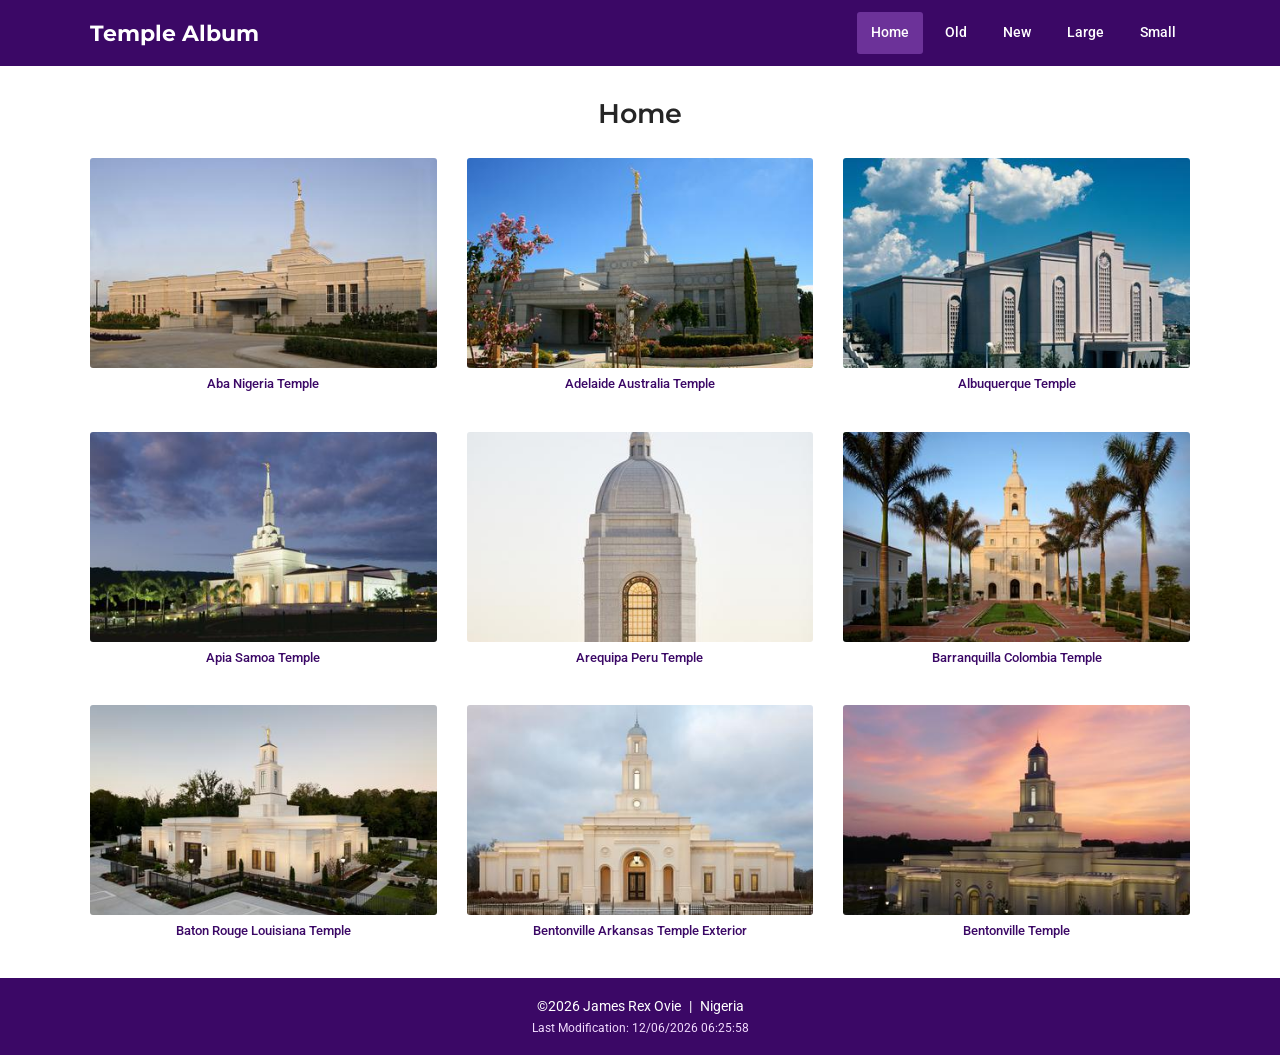
==== temples.html @ 132e37a5 "Complete WDD 131 Week 02 Temple Album" ====
<!DOCTYPE html>
<html lang="en">
<head>
    <!-- Defines the character encoding for the webpage. -->
    <meta charset="UTF-8">

    <!-- Ensures the webpage adjusts to different screen sizes. -->
    <meta name="viewport" content="width=device-width, initial-scale=1.0">

    <!-- Describes the content of the Temple Album page. -->
    <meta name="description"
          content="WDD 131 Picture Album by James Rex Ovie. Explore a collection of beautiful temples from different parts of the world.">

    <!-- Identifies the author of the webpage. -->
    <meta name="author" content="James Rex Ovie">

    <!-- Sets the title displayed in the browser tab. -->
    <title>Temple Album | WDD 131 | James Rex Ovie</title>

    <!-- Connects to Google Fonts for improved typography. -->
    <link rel="preconnect" href="https://fonts.googleapis.com">
    <link rel="preconnect" href="https://fonts.gstatic.com" crossorigin>

    <!-- Loads Montserrat and Roboto fonts. -->
    <link href="https://fonts.googleapis.com/css2?family=Montserrat:wght@400;500;600;700&family=Roboto:wght@400;500;700&display=swap"
          rel="stylesheet">

    <!-- Main mobile-first stylesheet. -->
    <link rel="stylesheet" href="styles/temples.css">

    <!-- Additional styles for larger screens. -->
    <link rel="stylesheet" href="styles/temples_large.css">

    <!-- Loads the external JavaScript after HTML parsing. -->
    <script src="scripts/temples.js" defer></script>
</head>

<body>

    <!-- =====================================
         HEADER AND NAVIGATION
         ===================================== -->
    <header>
        <div class="header-content">

            <!-- Website title and branding. -->
            <span class="site-title">Temple Album</span>

            <!-- Button for opening and closing the mobile menu. -->
            <button
                id="menu-button"
                class="menu-button"
                type="button"
                aria-label="Open navigation menu"
                aria-expanded="false"
                aria-controls="navigation">

                <!-- JavaScript changes this symbol when clicked. -->
                <span id="menu-icon" aria-hidden="true">&#9776;</span>
            </button>

            <!-- Main navigation menu. -->
            <nav id="navigation" class="navigation" aria-label="Main navigation">

                <!-- Each link has a data-filter value used by JavaScript. -->
                <a href="#" class="nav-link active" data-filter="all">Home</a>

                <a href="#" class="nav-link" data-filter="old">Old</a>

                <a href="#" class="nav-link" data-filter="new">New</a>

                <a href="#" class="nav-link" data-filter="large">Large</a>

                <a href="#" class="nav-link" data-filter="small">Small</a>

            </nav>
        </div>
    </header>


    <!-- =====================================
         MAIN CONTENT
         ===================================== -->
    <main>

        <!-- Main heading of the picture album. -->
        <h1>Home</h1>

        <!--
            JavaScript selects the individual figures
            inside this gallery when a navigation
            filter is clicked.
        -->
        <section class="temple-gallery" aria-label="Temple picture gallery">

            <!-- Temple 1 -->
            <figure class="temple-card" data-category="old large">
                <img
                    src="images/aba_nigeria_temple.jpg"
                    alt="Aba Nigeria Temple"
                    width="400"
                    height="300"
                    loading="lazy">
                <figcaption>Aba Nigeria Temple</figcaption>
            </figure>

            <!-- Temple 2 -->
            <figure class="temple-card" data-category="old small">
                <img
                    src="images/adelaide_australia_temple.jpg"
                    alt="Adelaide Australia Temple"
                    width="400"
                    height="300"
                    loading="lazy">
                <figcaption>Adelaide Australia Temple</figcaption>
            </figure>

            <!-- Temple 3 -->
            <figure class="temple-card" data-category="old large">
                <img
                    src="images/albuquerque_temple.jpg"
                    alt="Albuquerque Temple"
                    width="400"
                    height="300"
                    loading="lazy">
                <figcaption>Albuquerque Temple</figcaption>
            </figure>

            <!-- Temple 4 -->
            <figure class="temple-card" data-category="old large">
                <img
                    src="images/apia_samoa_temple.jpg"
                    alt="Apia Samoa Temple"
                    width="400"
                    height="300"
                    loading="lazy">
                <figcaption>Apia Samoa Temple</figcaption>
            </figure>

            <!-- Temple 5 -->
            <figure class="temple-card" data-category="old large">
                <img
                    src="images/temple_5.jpeg"
                    alt="Arequipa Peru Temple"
                    width="400"
                    height="300"
                    loading="lazy">
                <figcaption>Arequipa Peru Temple</figcaption>
            </figure>

            <!-- Temple 6 -->
            <figure class="temple-card" data-category="old small">
                <img
                    src="images/Barranquilla_Columblia_Temple.jpg"
                    alt="Barranquilla Colombia Temple"
                    width="400"
                    height="300"
                    loading="lazy">
                <figcaption>Barranquilla Colombia Temple</figcaption>
            </figure>

            <!-- Temple 7 -->
            <figure class="temple-card" data-category="new small">
                <img
                    src="images/temple_7.jpeg"
                    alt="Baton Rouge Louisiana Temple"
                    width="400"
                    height="300"
                    loading="lazy">
                <figcaption>Baton Rouge Louisiana Temple</figcaption>
            </figure>

            <!-- Temple 8 -->
            <figure class="temple-card" data-category="new small">
                <img
                    src="images/temple_8.jpeg"
                    alt="Bentonville Arkansas Temple Exterior"
                    width="400"
                    height="300"
                    loading="lazy">
                <figcaption>Bentonville Arkansas Temple Exterior</figcaption>
            </figure>

            <!-- Temple 9 -->
            <figure class="temple-card" data-category="new large">
                <img
                    src="images/Bentonville_Temple.jpg"
                    alt="Bentonville Temple"
                    width="400"
                    height="300"
                    loading="lazy">
                <figcaption>Bentonville Temple</figcaption>
            </figure>

        </section>
    </main>


    <!-- =====================================
         FOOTER
         ===================================== -->
    <footer>

        <!-- Copyright information with a dynamic year. -->
        <p>
            &copy;<span id="currentyear"></span>
            James Rex Ovie
            <span class="footer-separator">|</span>
            Nigeria
        </p>

        <!-- JavaScript inserts the last modification date. -->
        <p id="lastModified"></p>

    </footer>

</body>
</html>
---- styles/temples.css ----
/* =========================================
   1. GLOBAL SETTINGS
   ========================================= */

/* Apply consistent box sizing to all elements. */
* {
    box-sizing: border-box;
}

/* Set the general appearance of the webpage. */
body {
    margin: 0;
    padding: 0;
    background-color: #ffffff;
    color: #252525;
    font-family: "Roboto", Arial, sans-serif;
    font-size: 16px;
    line-height: 1.5;
}

/* Use Montserrat for headings and titles. */
h1,
h2,
.site-title {
    font-family: "Montserrat", Arial, sans-serif;
}


/* =========================================
   2. HEADER
   ========================================= */

/* Style the top section of the webpage. */
header {
    background-color: #3b0866;
    color: #ffffff;
    padding: 12px 16px;
}

/* Arrange the title and hamburger button in one row. */
.header-content {
    display: flex;
    justify-content: space-between;
    align-items: center;
    flex-wrap: wrap;
}

/* Style the website title. */
.site-title {
    font-size: 1.25rem;
    font-weight: 700;
}


/* =========================================
   3. HAMBURGER BUTTON
   ========================================= */

/* Display the hamburger button on mobile screens. */
.menu-button {
    display: block;
    padding: 3px 8px;
    border: none;
    background: transparent;
    color: #ffffff;
    font-size: 1.8rem;
    cursor: pointer;
}

/* Provide a visual hover effect. */
.menu-button:hover {
    color: #e9c8ff;
}

/* Show a visible focus indicator for keyboard users. */
.menu-button:focus-visible {
    outline: 2px solid #ffffff;
    outline-offset: 4px;
}


/* =========================================
   4. NAVIGATION MENU
   ========================================= */

/* Hide the navigation menu by default on mobile. */
.navigation {
    display: none;
    flex-direction: column;
    width: 100%;
    margin-top: 12px;
}

/* JavaScript adds the open class when clicked. */
.navigation.open {
    display: flex;
}

/* Style the individual navigation links. */
.navigation a {
    display: block;
    padding: 12px;
    color: #ffffff;
    text-align: center;
    text-decoration: none;
    font-weight: 500;
    border-top: 1px solid rgba(255, 255, 255, 0.15);
    transition: background-color 0.25s ease;
}

/* Highlight a navigation link on hover. */
.navigation a:hover {
    background-color: #632b91;
    color: #ffffff;
}

/* Highlight the selected navigation category. */
.navigation a.active {
    background-color: #6c3299;
    color: #ffffff;
}


/* =========================================
   5. MAIN CONTENT
   ========================================= */

/* Limit the width and center the main section. */
main {
    width: min(100% - 24px, 1100px);
    margin: 24px auto;
}

/* Style the main heading. */
h1 {
    margin-bottom: 20px;
    color: #252525;
    text-align: center;
    font-size: 1.5rem;
    font-weight: 600;
}


/* =========================================
   6. TEMPLE GALLERY
   ========================================= */

/* Create one column for mobile devices. */
.temple-gallery {
    display: grid;
    grid-template-columns: 1fr;
    gap: 24px;
    justify-items: center;
}

/* Style each temple figure. */
.temple-card {
    width: 100%;
    max-width: 400px;
    margin: 0;
    padding: 0;
    text-align: center;
}

/* Make the temple photographs responsive. */
.temple-card img {
    display: block;
    width: 100%;
    height: 240px;
    object-fit: cover;
    border-radius: 3px;
    background-color: #eeeeee;
}

/* Style the image captions. */
.temple-card figcaption {
    padding: 6px 4px;
    color: #3b0866;
    font-size: 0.85rem;
    font-weight: 500;
}

/* Provide a subtle effect when hovering over an image. */
.temple-card img:hover {
    opacity: 0.9;
    transition: opacity 0.2s ease;
}

/* JavaScript uses this class to hide filtered figures. */
.temple-card.hidden {
    display: none;
}


/* =========================================
   7. FOOTER
   ========================================= */

/* Style the common footer section. */
footer {
    margin-top: 30px;
    padding: 16px 10px;
    background-color: #3b0866;
    color: #ffffff;
    text-align: center;
    font-size: 0.85rem;
}

/* Remove unnecessary paragraph margins. */
footer p {
    margin: 3px 0;
    overflow-wrap: anywhere;
}

/* Style the separator between the name and country. */
.footer-separator {
    padding: 0 5px;
}

/* Highlight the last modification information. */
#lastModified {
    color: #f3dcff;
    font-size: 0.75rem;
}


/* =========================================
   8. ACCESSIBILITY AND MOTION
   ========================================= */

/* Make keyboard navigation easier to identify. */
a:focus-visible {
    outline: 2px solid #d7a9ff;
    outline-offset: 3px;
}

/* Respect users who prefer reduced motion. */
@media (prefers-reduced-motion: reduce) {
    *,
    *::before,
    *::after {
        scroll-behavior: auto !important;
        transition-duration: 0.01ms !important;
    }
}
---- styles/temples_large.css ----
/* =========================================
   LARGE SCREEN STYLES
   These styles apply to screens 700px
   wide and above.
   ========================================= */

@media screen and (min-width: 700px) {

    /* =====================================
       1. HEADER
       ===================================== */

    /* Give the header more horizontal spacing. */
    header {
        padding: 12px 5%;
    }

    /* Keep the title and navigation on one line. */
    .header-content {
        flex-wrap: nowrap;
        max-width: 1100px;
        margin: 0 auto;
    }

    /* Slightly increase the website title size. */
    .site-title {
        font-size: 1.35rem;
        white-space: nowrap;
    }


    /* =====================================
       2. NAVIGATION
       ===================================== */

    /* Hide the hamburger button on larger screens. */
    .menu-button {
        display: none;
    }

    /* Display the navigation links horizontally. */
    .navigation {
        display: flex;
        flex-direction: row;
        justify-content: flex-end;
        align-items: center;
        width: auto;
        margin-top: 0;
        margin-left: auto;
        gap: 8px;
    }

    /* Remove the mobile navigation borders. */
    .navigation a {
        padding: 10px 14px;
        border: none;
        border-radius: 3px;
        font-size: 0.9rem;
    }


    /* =====================================
       3. MAIN CONTENT
       ===================================== */

    /* Give the desktop content more breathing room. */
    main {
        width: min(100% - 48px, 1100px);
        margin-top: 28px;
        margin-bottom: 32px;
    }

    /* Adjust the heading for desktop. */
    h1 {
        margin-bottom: 24px;
        font-size: 1.7rem;
    }


    /* =====================================
       4. TEMPLE IMAGE GRID
       ===================================== */

    /* Arrange the photographs in three columns. */
    .temple-gallery {
        grid-template-columns: repeat(3, minmax(0, 1fr));
        gap: 28px 22px;
        align-items: start;
    }

    /* Allow each figure to fill its grid column. */
    .temple-card {
        max-width: none;
    }

    /* Adjust the photograph dimensions for desktop. */
    .temple-card img {
        width: 100%;
        height: 190px;
        object-fit: cover;
    }

    /* Make captions slightly smaller to match the gallery. */
    .temple-card figcaption {
        font-size: 0.8rem;
    }


    /* =====================================
       5. FOOTER
       ===================================== */

    footer {
        padding: 15px;
        font-size: 0.85rem;
    }
}


/* =========================================
   EXTRA LARGE SCREENS
   ========================================= */

@media screen and (min-width: 1100px) {

    /* Increase the gallery spacing on wide displays. */
    .temple-gallery {
        column-gap: 30px;
        row-gap: 32px;
    }

    /* Give temple photographs a little more height. */
    .temple-card img {
        height: 210px;
    }
}
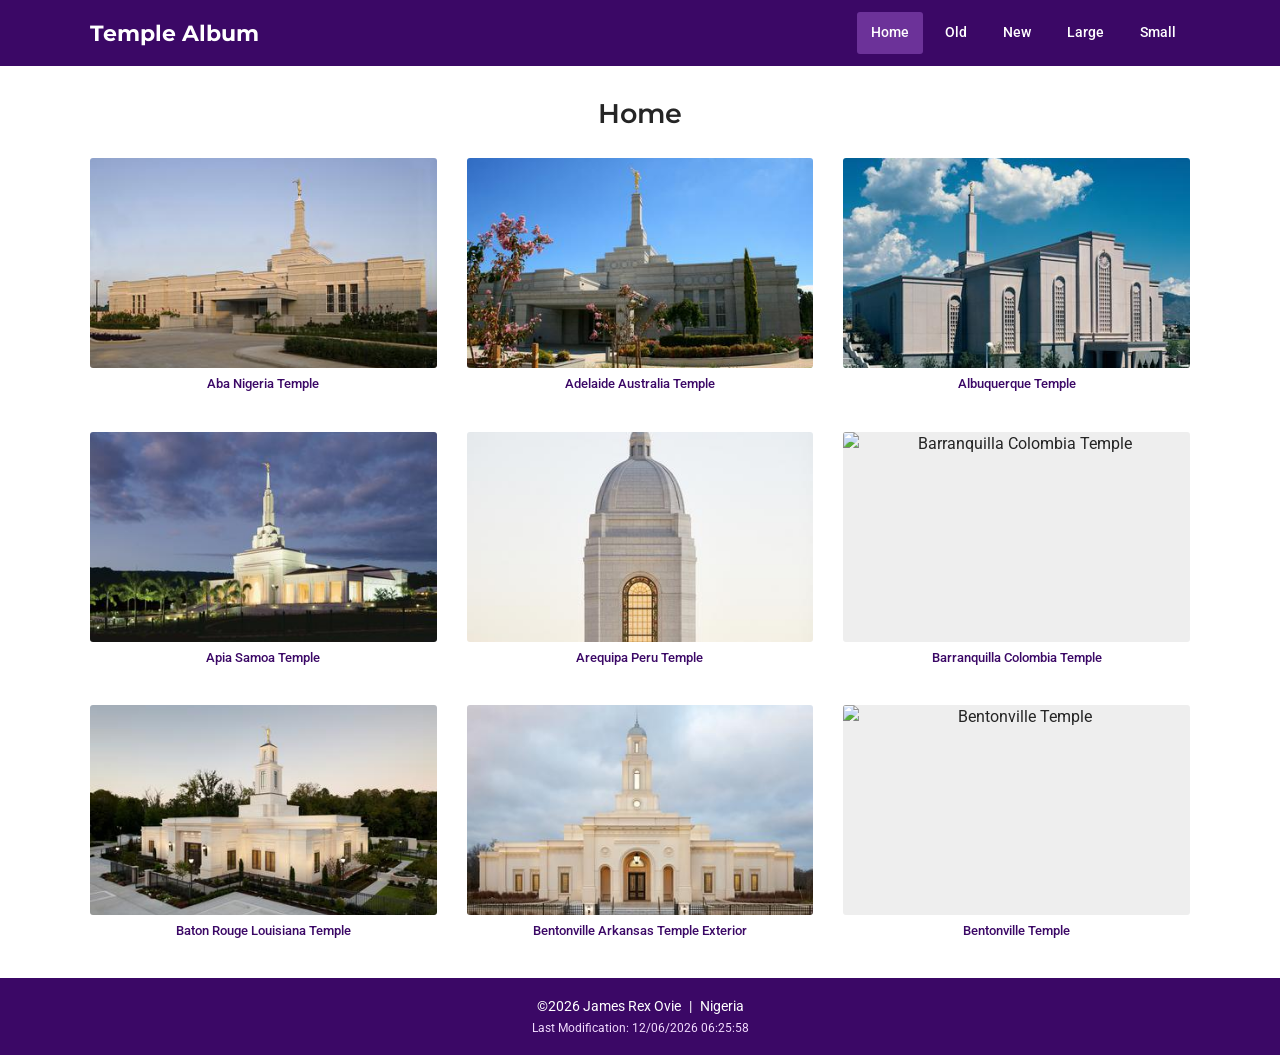
==== commit 0652013a: "Fix temple image naming conventions" ====
--- a/temples.html
+++ b/temples.html
@@ -152,7 +152,7 @@
             <!-- Temple 6 -->
             <figure class="temple-card" data-category="old small">
                 <img
-                    src="images/Barranquilla_Columblia_Temple.jpg"
+                    src="images/barranquilla_columblia_temple.jpg"
                     alt="Barranquilla Colombia Temple"
                     width="400"
                     height="300"
@@ -185,7 +185,7 @@
             <!-- Temple 9 -->
             <figure class="temple-card" data-category="new large">
                 <img
-                    src="images/Bentonville_Temple.jpg"
+                    src="images/bentonville_temple.jpg"
                     alt="Bentonville Temple"
                     width="400"
                     height="300"
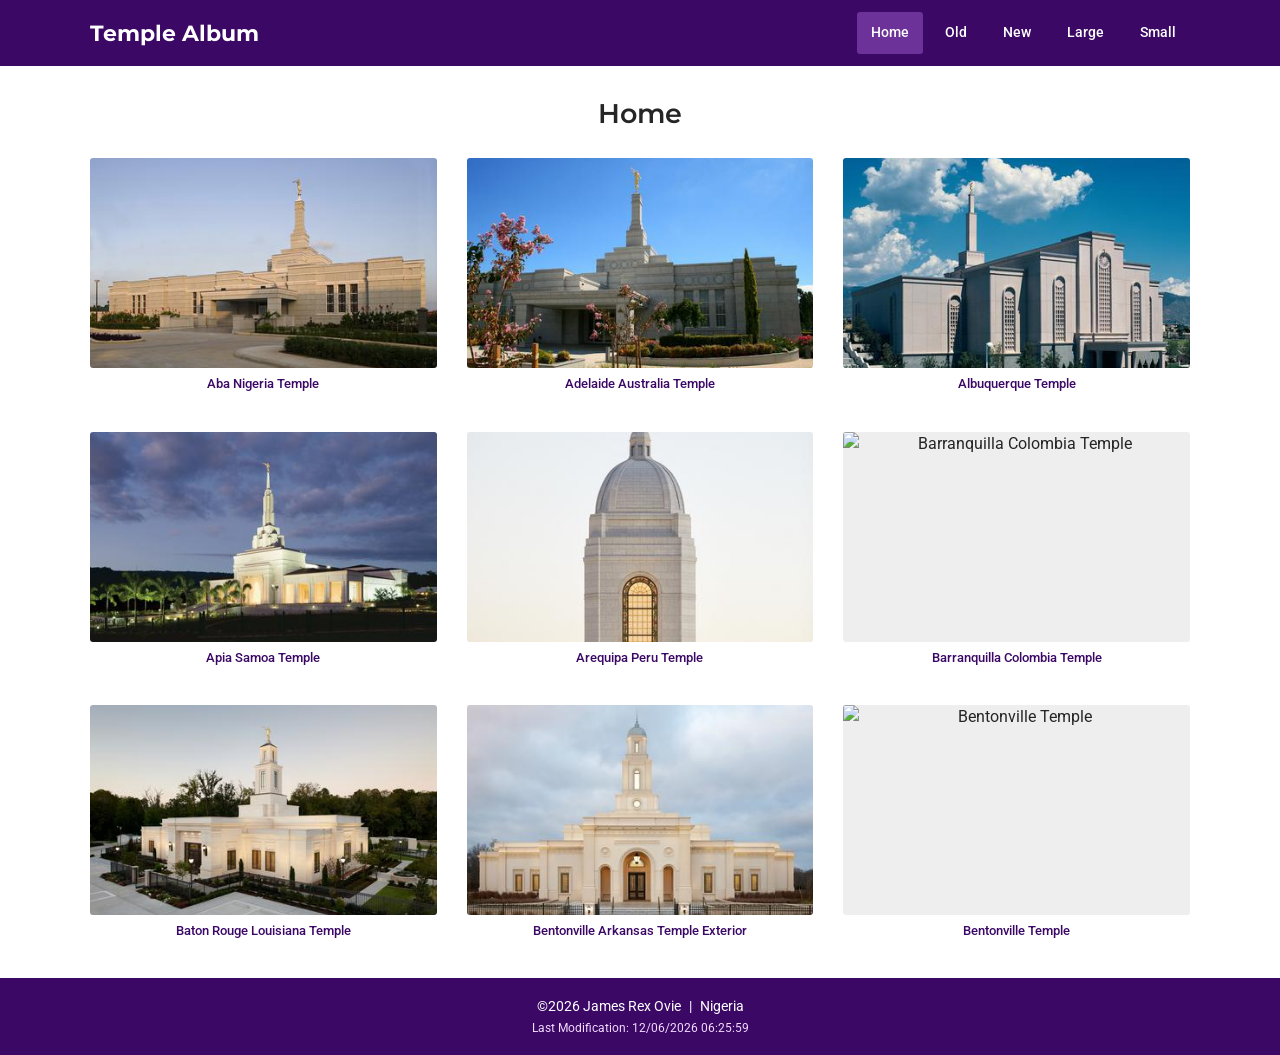
==== commit 550037dd: "File name correction" ====
--- a/temples.html
+++ b/temples.html
@@ -30,7 +30,7 @@
     <link rel="stylesheet" href="styles/temples.css">
 
     <!-- Additional styles for larger screens. -->
-    <link rel="stylesheet" href="styles/temples_large.css">
+    <link rel="stylesheet" href="styles/temples-large.css">
 
     <!-- Loads the external JavaScript after HTML parsing. -->
     <script src="scripts/temples.js" defer></script>
--- a/styles/temples-large.css
+++ b/styles/temples-large.css
@@ -0,0 +1,137 @@
+
+/* =========================================
+   LARGE SCREEN STYLES
+   These styles apply to screens 700px
+   wide and above.
+   ========================================= */
+
+@media screen and (min-width: 700px) {
+
+    /* =====================================
+       1. HEADER
+       ===================================== */
+
+    /* Give the header more horizontal spacing. */
+    header {
+        padding: 12px 5%;
+    }
+
+    /* Keep the title and navigation on one line. */
+    .header-content {
+        flex-wrap: nowrap;
+        max-width: 1100px;
+        margin: 0 auto;
+    }
+
+    /* Slightly increase the website title size. */
+    .site-title {
+        font-size: 1.35rem;
+        white-space: nowrap;
+    }
+
+
+    /* =====================================
+       2. NAVIGATION
+       ===================================== */
+
+    /* Hide the hamburger button on larger screens. */
+    .menu-button {
+        display: none;
+    }
+
+    /* Display the navigation links horizontally. */
+    .navigation {
+        display: flex;
+        flex-direction: row;
+        justify-content: flex-end;
+        align-items: center;
+        width: auto;
+        margin-top: 0;
+        margin-left: auto;
+        gap: 8px;
+    }
+
+    /* Remove the mobile navigation borders. */
+    .navigation a {
+        padding: 10px 14px;
+        border: none;
+        border-radius: 3px;
+        font-size: 0.9rem;
+    }
+
+
+    /* =====================================
+       3. MAIN CONTENT
+       ===================================== */
+
+    /* Give the desktop content more breathing room. */
+    main {
+        width: min(100% - 48px, 1100px);
+        margin-top: 28px;
+        margin-bottom: 32px;
+    }
+
+    /* Adjust the heading for desktop. */
+    h1 {
+        margin-bottom: 24px;
+        font-size: 1.7rem;
+    }
+
+
+    /* =====================================
+       4. TEMPLE IMAGE GRID
+       ===================================== */
+
+    /* Arrange the photographs in three columns. */
+    .temple-gallery {
+        grid-template-columns: repeat(3, minmax(0, 1fr));
+        gap: 28px 22px;
+        align-items: start;
+    }
+
+    /* Allow each figure to fill its grid column. */
+    .temple-card {
+        max-width: none;
+    }
+
+    /* Adjust the photograph dimensions for desktop. */
+    .temple-card img {
+        width: 100%;
+        height: 190px;
+        object-fit: cover;
+    }
+
+    /* Make captions slightly smaller to match the gallery. */
+    .temple-card figcaption {
+        font-size: 0.8rem;
+    }
+
+
+    /* =====================================
+       5. FOOTER
+       ===================================== */
+
+    footer {
+        padding: 15px;
+        font-size: 0.85rem;
+    }
+}
+
+
+/* =========================================
+   EXTRA LARGE SCREENS
+   ========================================= */
+
+@media screen and (min-width: 1100px) {
+
+    /* Increase the gallery spacing on wide displays. */
+    .temple-gallery {
+        column-gap: 30px;
+        row-gap: 32px;
+    }
+
+    /* Give temple photographs a little more height. */
+    .temple-card img {
+        height: 210px;
+    }
+}
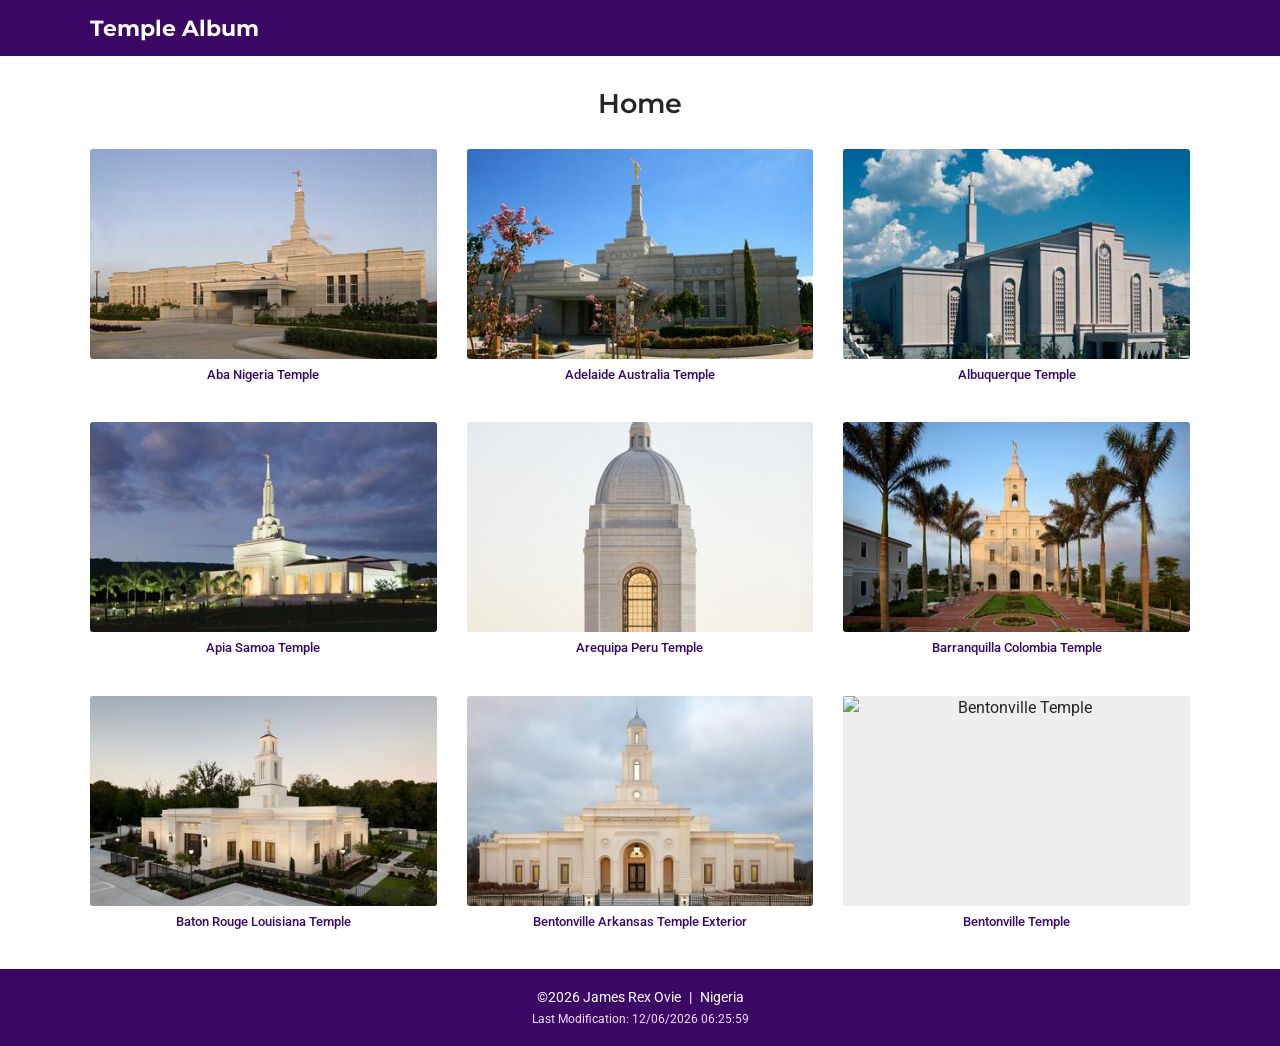
==== commit 7a21efd4: "Reduced length of file name" ====
--- a/temples.html
+++ b/temples.html
@@ -152,7 +152,7 @@
             <!-- Temple 6 -->
             <figure class="temple-card" data-category="old small">
                 <img
-                    src="images/barranquilla_columblia_temple.jpg"
+                    src="images/barranquilla_temple.jpg"
                     alt="Barranquilla Colombia Temple"
                     width="400"
                     height="300"
--- a/styles/temples.css
+++ b/styles/temples.css
@@ -80,26 +80,35 @@
 }
 
 
+
 /* =========================================
    4. NAVIGATION MENU
    ========================================= */
 
+/* Apply Flexbox directly to the nav element. */
+nav {
+    display: flex;
+    flex-direction: column;
+    align-items: center;
+    width: 100%;
+}
+
 /* Hide the navigation menu by default on mobile. */
-.navigation {
+nav.navigation {
     display: none;
+    margin-top: 12px;
+}
+
+/* JavaScript adds the open class when clicked. */
+nav.navigation.open {
+    display: flex;
     flex-direction: column;
-    width: 100%;
-    margin-top: 12px;
-}
-
-/* JavaScript adds the open class when clicked. */
-.navigation.open {
-    display: flex;
 }
 
 /* Style the individual navigation links. */
 .navigation a {
     display: block;
+    width: 100%;
     padding: 12px;
     color: #ffffff;
     text-align: center;
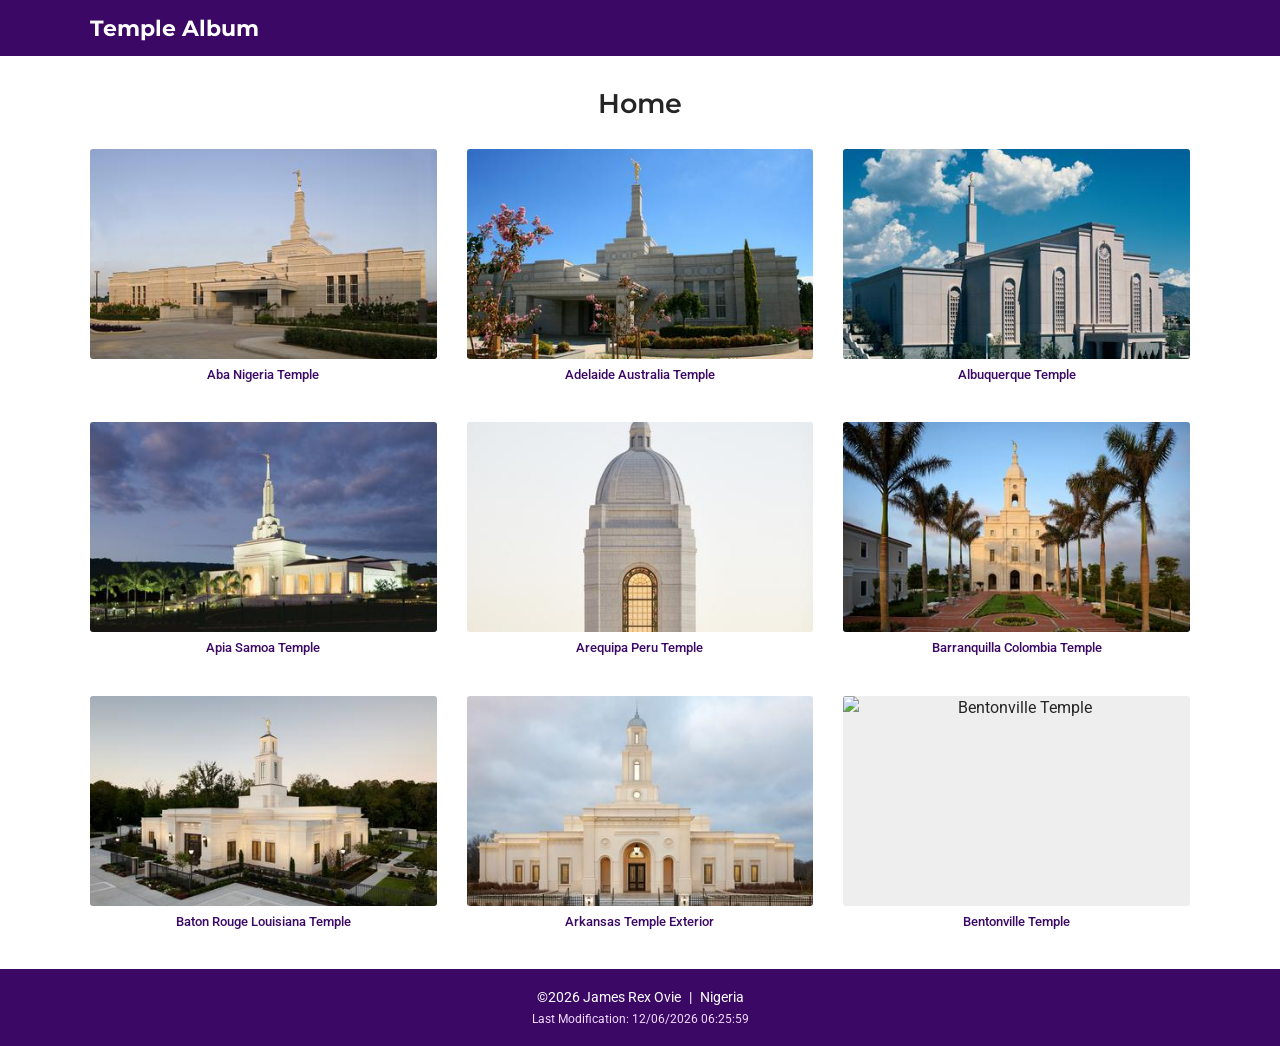
==== commit 7510f535: "Correction of Image reference" ====
--- a/temples.html
+++ b/temples.html
@@ -175,11 +175,11 @@
             <figure class="temple-card" data-category="new small">
                 <img
                     src="images/temple_8.jpeg"
-                    alt="Bentonville Arkansas Temple Exterior"
-                    width="400"
-                    height="300"
-                    loading="lazy">
-                <figcaption>Bentonville Arkansas Temple Exterior</figcaption>
+                    alt="Arkansas Temple Exterior"
+                    width="400"
+                    height="300"
+                    loading="lazy">
+                <figcaption>Arkansas Temple Exterior</figcaption>
             </figure>
 
             <!-- Temple 9 -->
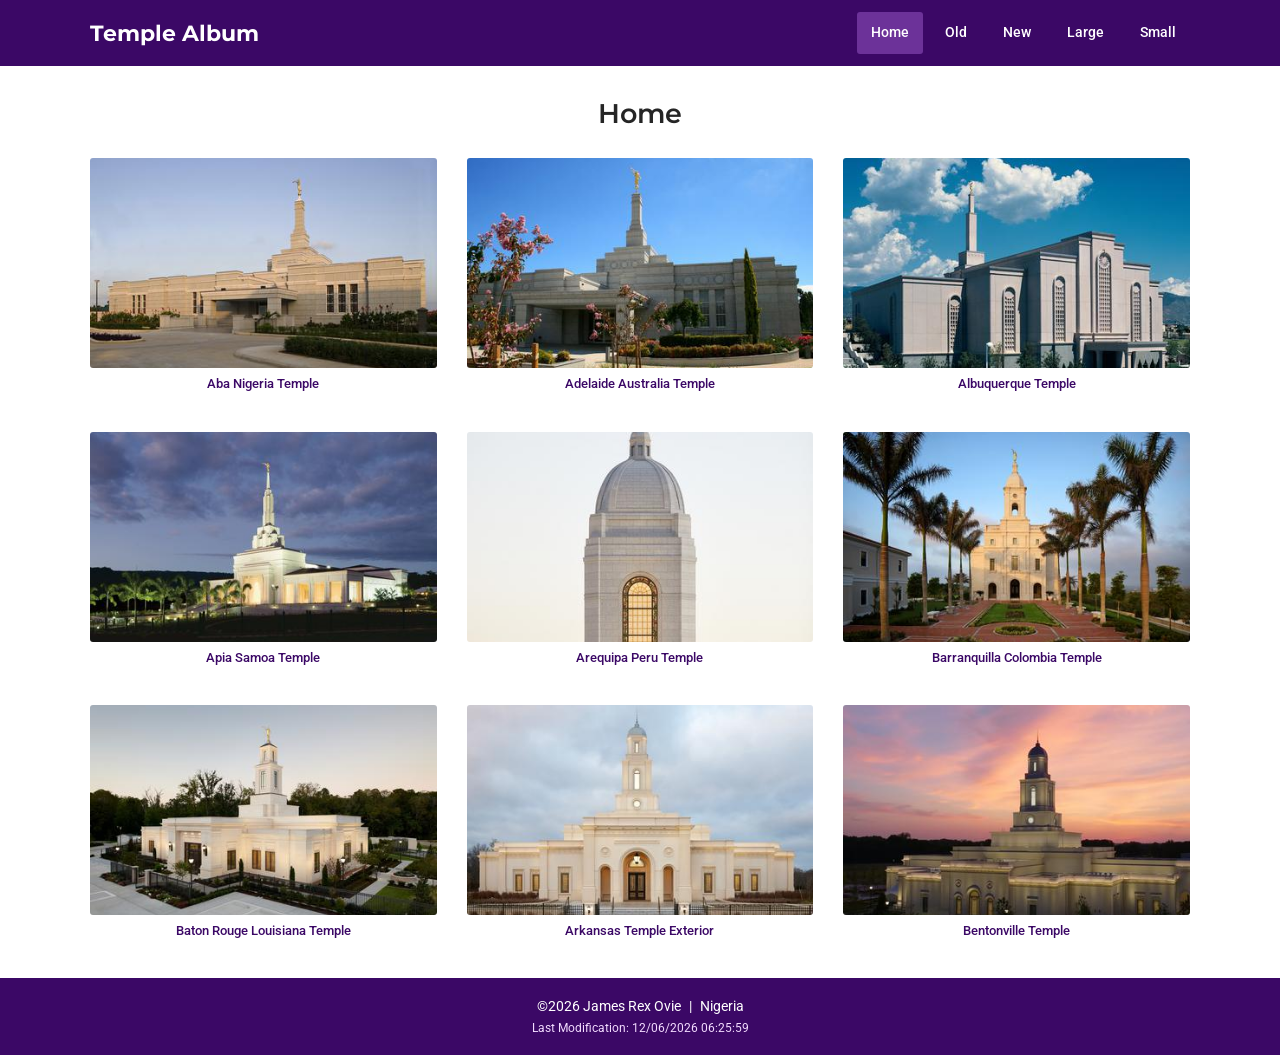
==== commit 845ec439: "Fix Bentonville Temple image filename" ====
--- a/temples.html
+++ b/temples.html
@@ -185,7 +185,7 @@
             <!-- Temple 9 -->
             <figure class="temple-card" data-category="new large">
                 <img
-                    src="images/bentonville_temple.jpg"
+                    src="images/Bentonville_Temple.jpg"
                     alt="Bentonville Temple"
                     width="400"
                     height="300"
--- a/styles/temples-large.css
+++ b/styles/temples-large.css
@@ -38,9 +38,9 @@
     .menu-button {
         display: none;
     }
-
-    /* Display the navigation links horizontally. */
-    .navigation {
+  
+    /* Display the navigation links horizontally on larger screens. */
+    nav.navigation {
         display: flex;
         flex-direction: row;
         justify-content: flex-end;
